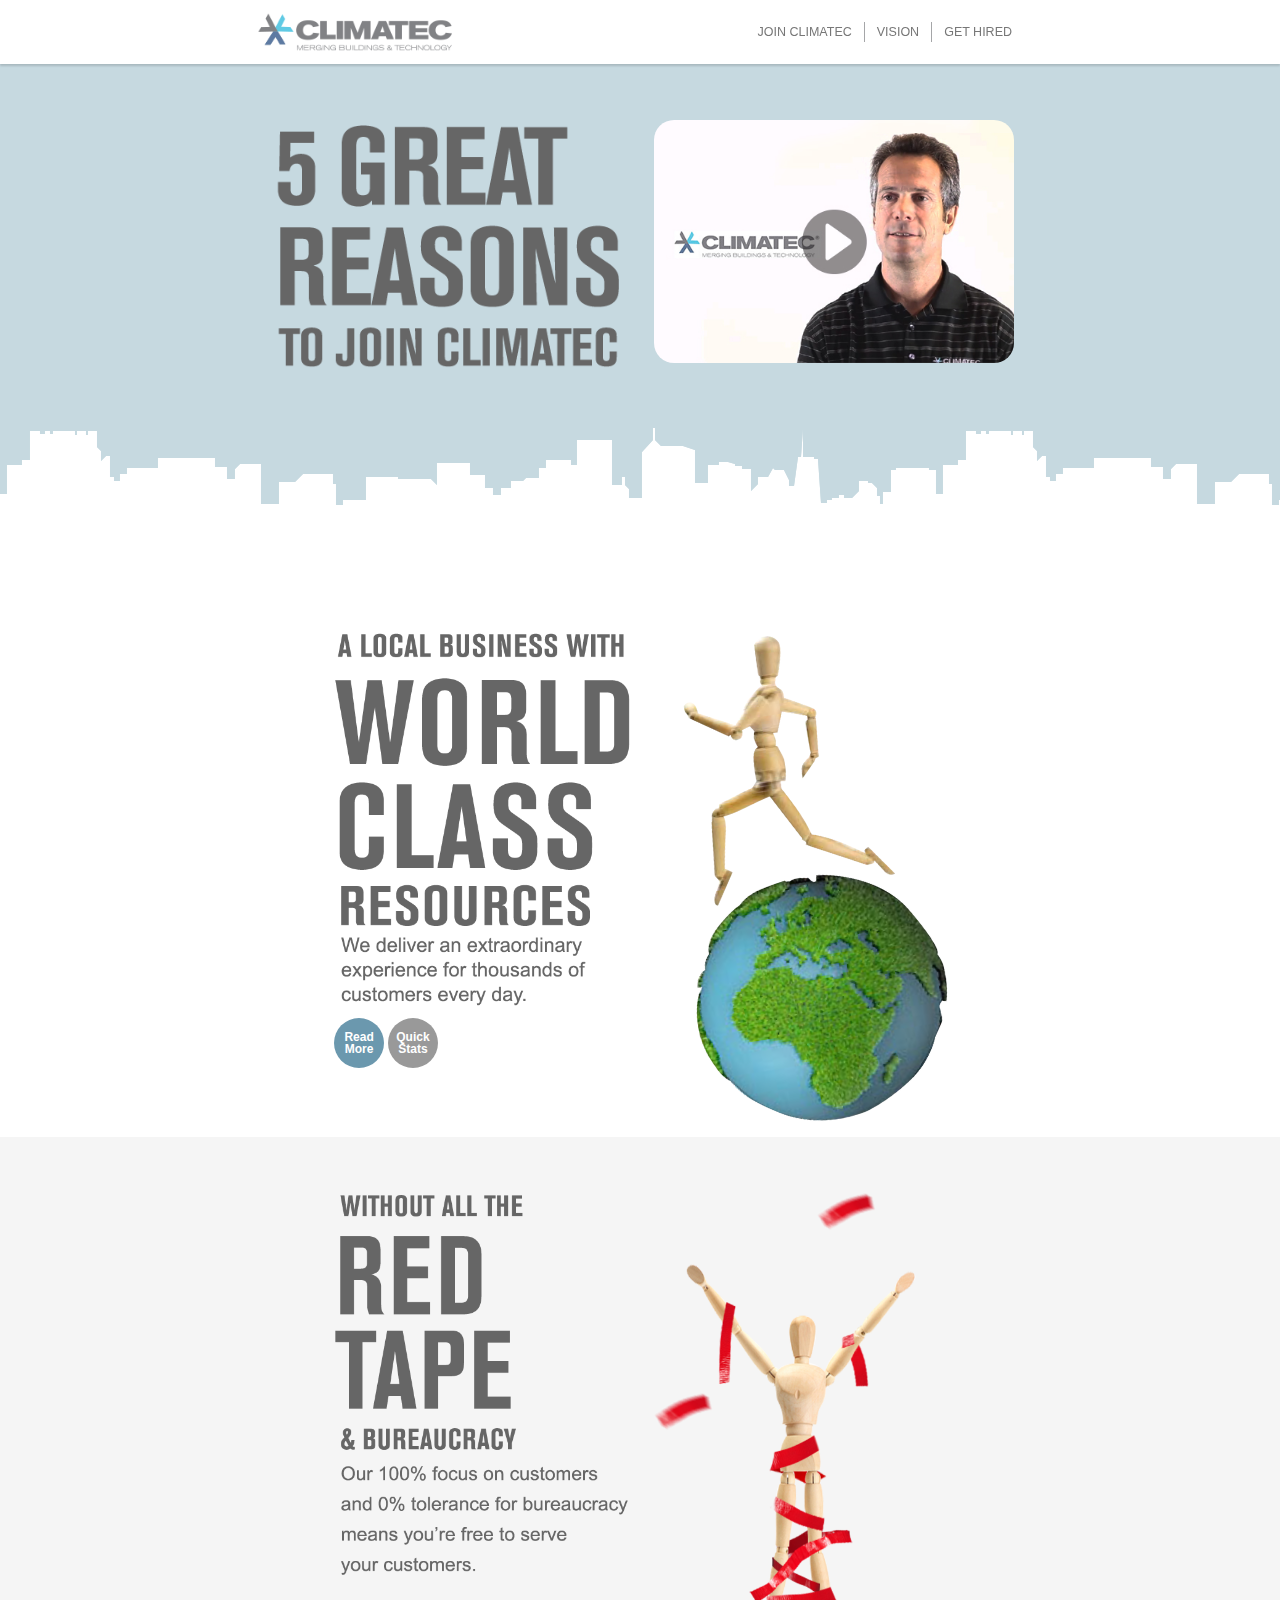
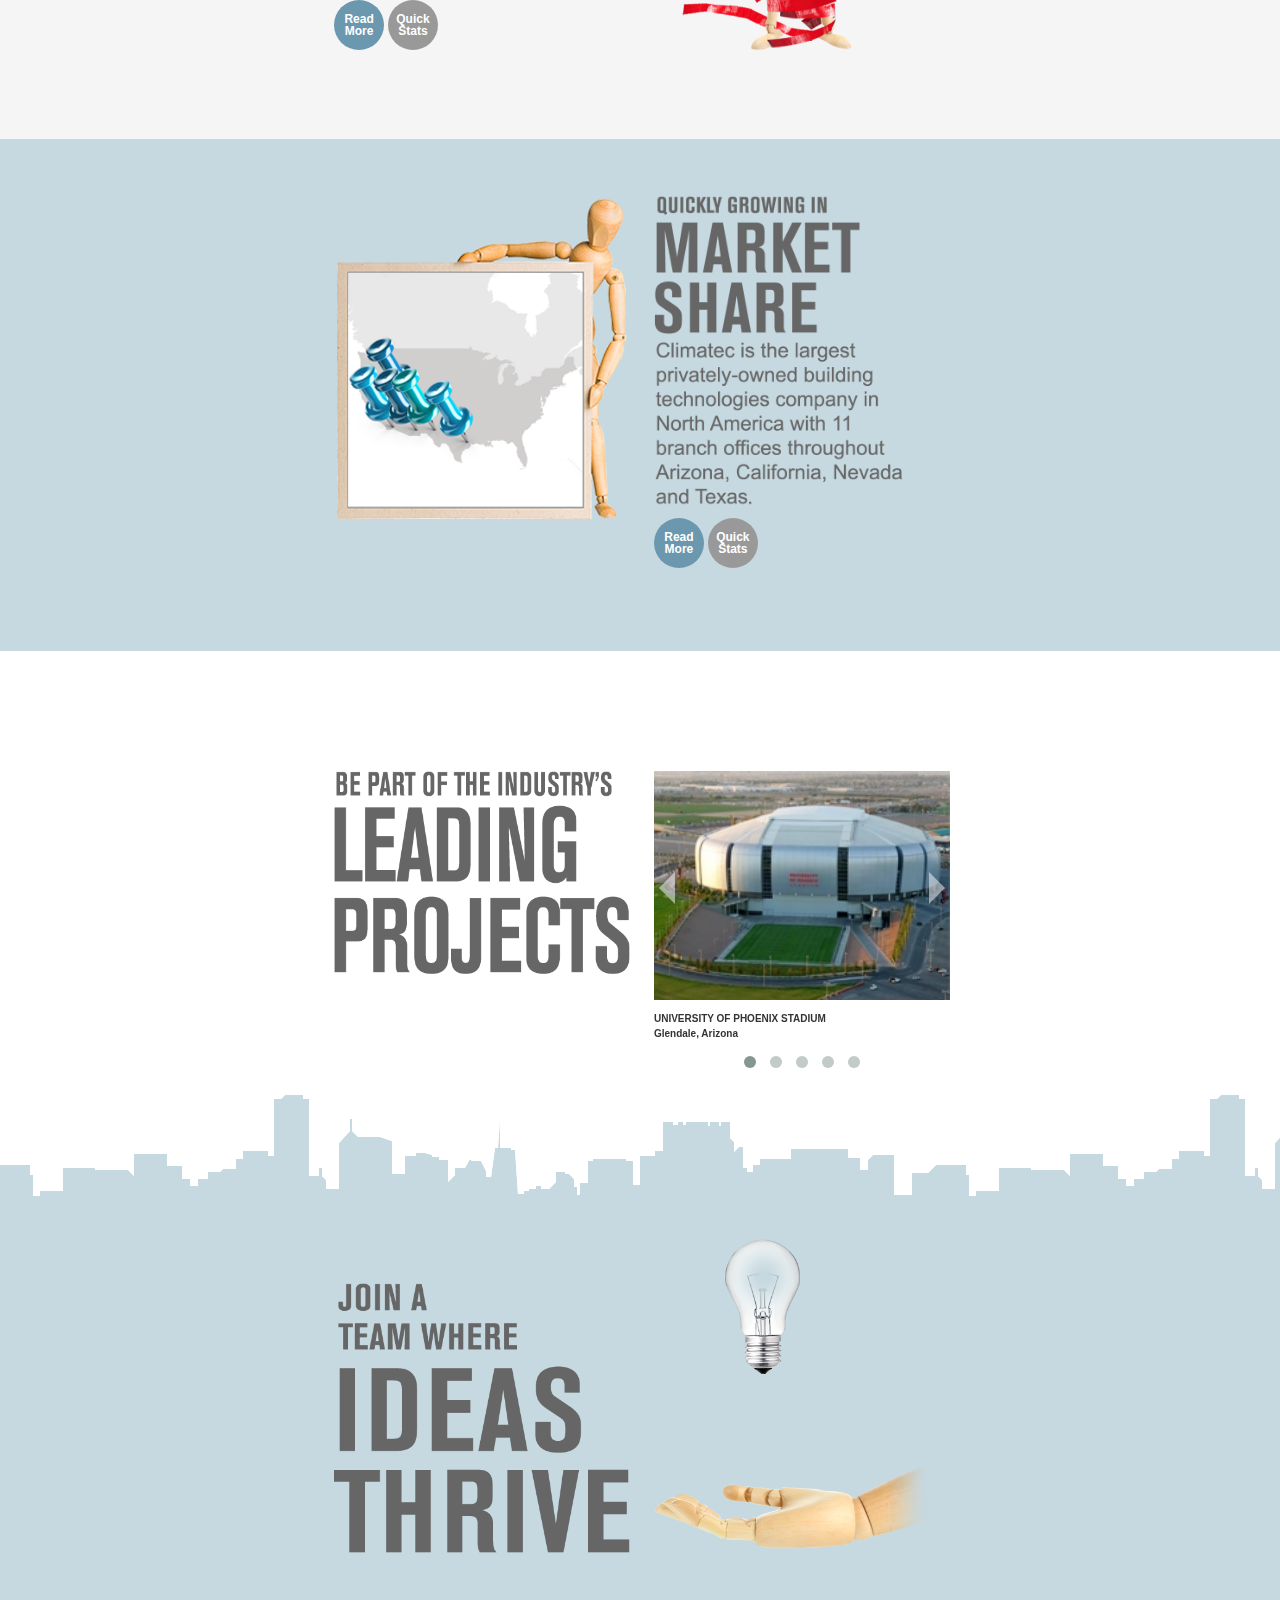
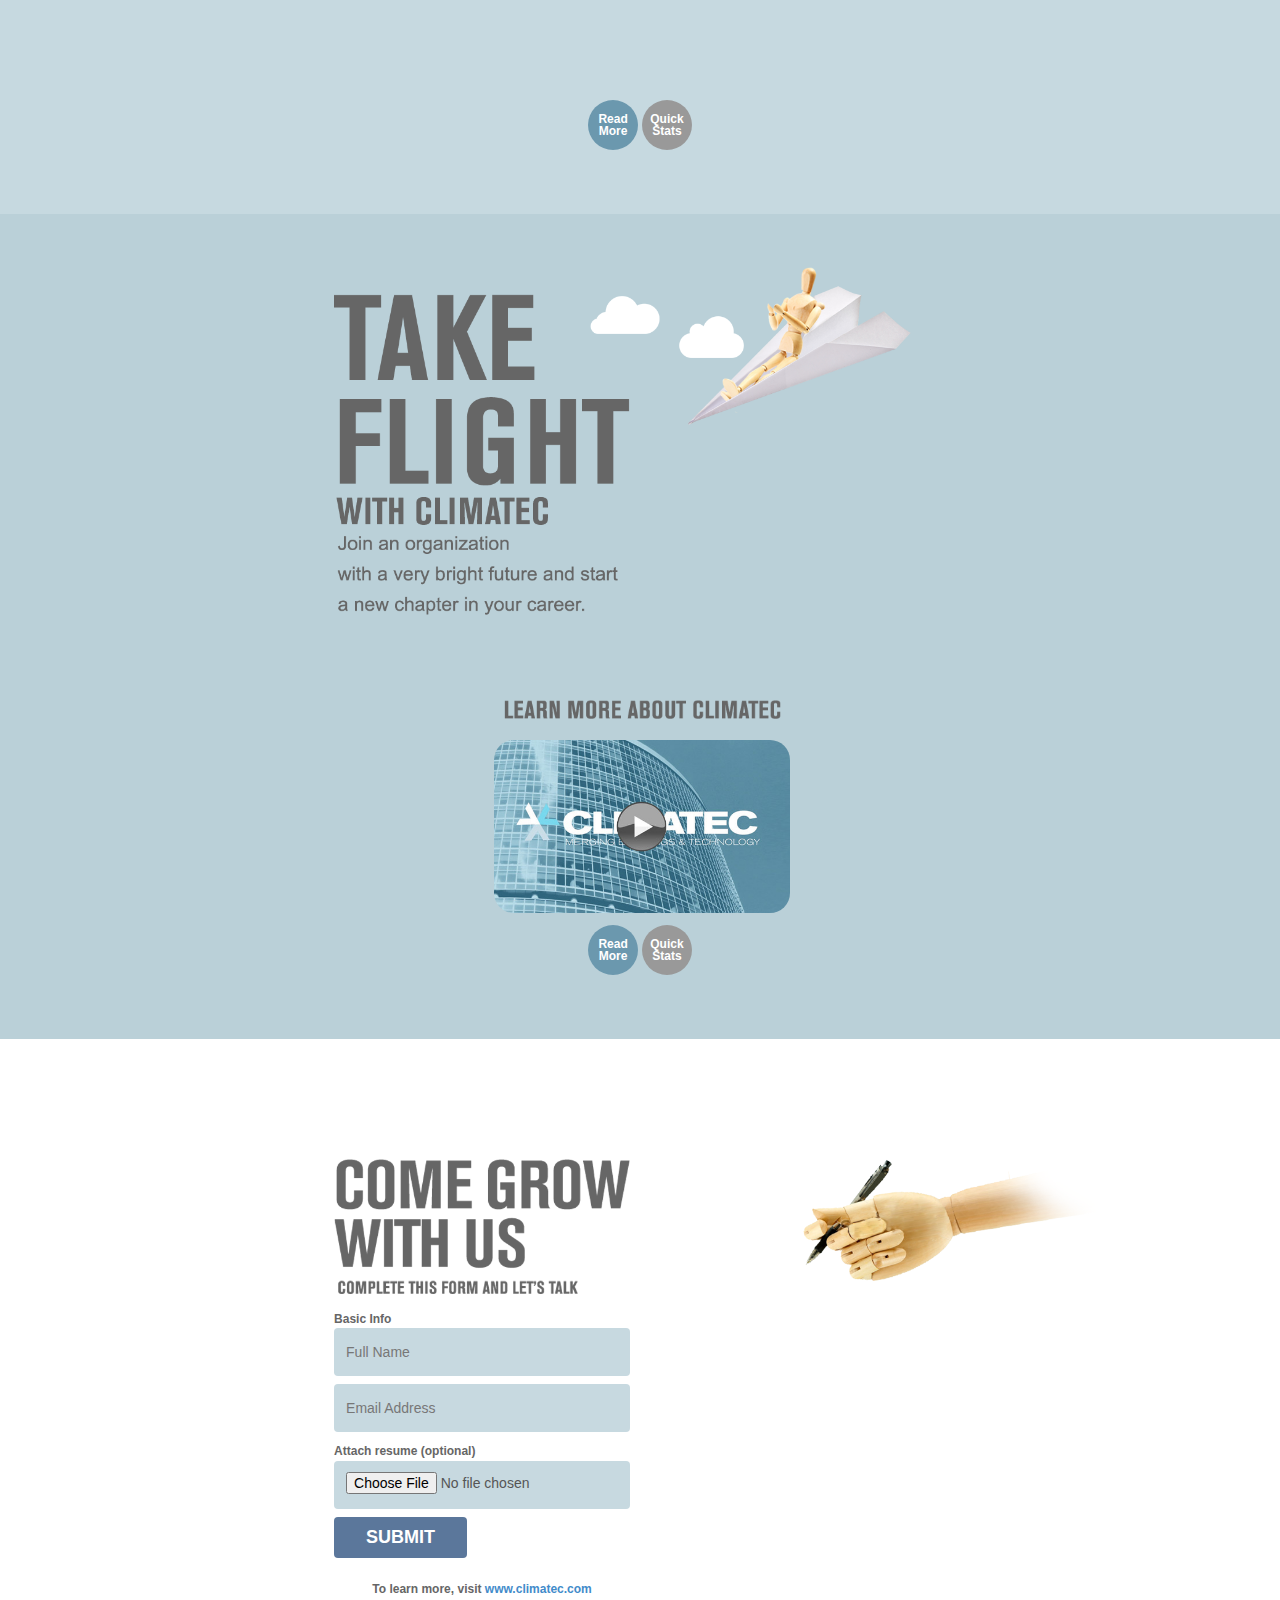
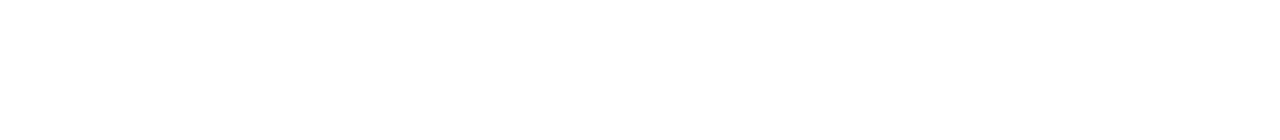
==== index.html @ d79fb928 "first commit" ====
<!doctype html>
<html lang="en">
<head>
	<meta http-equiv="Content-Type" content="text/html; charset=ISO-8859-1">
	<title>Join Climatec</title>
	<meta name="description" content="Climatec">
	<meta name="author" content="jacob debenedetto">
	<meta name="viewport" content="width=device-width, initial-scale=1, maximum-scale=1">
	<link rel="stylesheet" href="css/normalize.css">
	<link rel="stylesheet" href="css/bootstrap.min.css" media="screen">
	<link rel="stylesheet" href="css/owl.carousel.css">
	<link rel="stylesheet" href="css/owl.theme.css">
	<link rel="stylesheet" href="css/magnific-popup.css">
	<link rel="stylesheet" href="css/index.css">
	<link rel='shortcut icon' type='image/x-icon' href='img/favicon.ico' />
</head>

<!--1.Stack first slider again-->
<!--2.Remake quick stats as a popup-->
<!--3.About Climatec could be Join Climatec-->

<body id="main-body">
	<nav class="navbar navbar-default navbar-fixed-top" role="navigation">
		<div class="wrapper" style="max-width: 768px;" >
			<!-- Brand and toggle get grouped for better mobile display -->
			<div class="navbar-header">
				<button type="button" class="navbar-toggle" data-toggle="collapse" data-target="#bs-example-navbar-collapse-1">
					<span class="sr-only">Toggle navigation</span>
					<span class="icon-bar"></span>
					<span class="icon-bar"></span>
					<span class="icon-bar"></span>
				</button>
				<a href="index.html">
					<img src="img/climatec-logo.png"/>
				</a>
			</div>
			<div class="collapse navbar-collapse" id="bs-example-navbar-collapse-1">
				<ul class="nav navbar-nav">
					<li><a href="index.html">join climatec</a></li>
					<li><a href="vision.html">vision</a></li>
					<!--<li><a href="quick-stats.html">quick stats</a></li>-->
					<li><a href="#section8">get hired</a></li>
				</ul>
			</div><!-- /.navbar-collapse -->
		</div><!-- /.container-fluid -->
	</nav>
	
	<div id="skrollr-body">
		<!--1st section of website-->
		<div class="section" id="section1" data-menu-offset="-64px"
			data-bottom-top="background-position: 0px 340px;"
			data-top-bottom="background-position: 512px 340px;">
			<div class="wrapper" style="max-width: 768px;">
				<div class="half">
					<img class="fill-div" src="img/5-great-reasons.png"/>
				</div>
				<div class="half">
					<!--<a class="popup-youtube" href="https://www.youtube.com/watch?v=NnVf7t_lzao"><img class="fill-div" src="img/climatec-video2.jpg" /></a>-->
					<a class="popup-youtube" href="https://www.youtube.com/watch?v=dU8FEKuYDdw?rel=0&amp;showinfo=0"><img class="fill-div" src="img/climatec-video2.jpg" /></a>
				</div>
			</div>
		</div>
		
		<!--2nd section of website-->
		<div class="section" id="section2" data-menu-offset="-64">
			<div class="wrapper">
				<div class="half">
					<img class="fill-div" src="img/world-class.png"/>
					<a href="#small-dialog2" class="popup-with-zoom-anim tiny-button btn-blue">Read More</a>
					<a href="#stats-dialog" class="popup-with-zoom-anim tiny-button">Quick Stats</a>
					<div id="small-dialog2" class="zoom-anim-dialog mfp-hide">
						<h1>Local Business. World-Class Resources. No Red Tape.</h1>
						<p>Since 1975, Climatec has been making buildings safer, more comfortable and efficient. We are the leading provider of advanced building technologies and energy solutions for thousands of customers every day. And our dedication to delivering an extraordinary customer experience and world-class service has enabled us to become the largest privately-owned building technologies provider in the nation.</p>	
					</div>
				</div>
				<div class="half">
					<img class="fill-div" src="img/globe.png"
						data-bottom-top="transform:rotate(0deg);-ms-transform:rotate(0deg);-webkit-transform:rotate(0deg);"
						data-top-bottom="transform:rotate(-45deg);-ms-transform:rotate(-45deg);-webkit-transform:rotate(-45deg);"/>
				</div>
			</div>
		</div>
		<!--2nd (+second part) section of website-->
		<div class="section" id="section2-2" data-menu-offset="-64">
			<div class="wrapper">
				<div class="half">
					<img class="fill-div" src="img/tape-text.png"/>
					<a href="#small-dialog2" class="popup-with-zoom-anim tiny-button btn-blue">Read More</a>
					<a href="#stats-dialog" class="popup-with-zoom-anim tiny-button">Quick Stats</a>
					<div id="small-dialog2" class="zoom-anim-dialog mfp-hide">
						<h1>Local Business. World-Class Resources. No Red Tape.</h1>
						<p>Since 1975, Climatec has been making buildings safer, more comfortable and efficient. We are the leading provider of advanced building technologies and energy solutions for thousands of customers every day. And our dedication to delivering an extraordinary customer experience and world-class service has enabled us to become the largest privately-owned building technologies provider in the nation.</p>	
					</div>
				</div>
				<div class="half last-half">
					<img class="fill-tiny" src="img/tape-piece.png"
						data-bottom-top="margin: 200px 0px -200px 0px;transform:rotate(0deg);-ms-transform:rotate(0deg);-webkit-transform:rotate(0deg);"
						data-top-bottom="margin: 400px 0px -400px 0px;transform:rotate(180deg);-ms-transform:rotate(180deg);-webkit-transform:rotate(180deg);"/>
					<img class="fill-tiny" src="img/tape-piece.png"
						data-bottom-top="margin: 0px -100px 0px 100px;transform:rotate(0deg);-ms-transform:rotate(0deg);-webkit-transform:rotate(0deg);"
						data-top-bottom="margin: 200px -100px -200px 100px;transform:rotate(-180deg);-ms-transform:rotate(-180deg);-webkit-transform:rotate(-180deg);"/>
					<img class="fill-div" src="img/tape3.png"/>
				</div>
			</div>
		</div>
		
		<!--3rd section of website-->
		<div class="section" id="section3" data-menu-offset="-64">
			<div class="wrapper">
				<div class="half">
					<img class="fill-div" src="img/chart-2.png"/>
				</div>
				<div class="half">
					<img class="fill-div" src="img/market-share.png"
						data-bottom-top="width: 90%"
						data-top-bottom="width: 100%"/>
					<a href="#small-dialog3" class="popup-with-zoom-anim tiny-button btn-blue">Read More</a>
					<a href="#stats-dialog" class="popup-with-zoom-anim tiny-button">Quick Stats</a>
					<div id="small-dialog3" class="zoom-anim-dialog mfp-hide">
						<h1>Extraordinary service. Market leader. Customers for life.</h1>
						<p>When it comes to our line of work, even the smallest part can make a big difference. Climatec uses nothing but the best products from the world�s leading manufacturers. We pride ourselves on developing creative custom solutions through innovative designs and techniques. And because we�re a local, privately owned company, there�s no bureaucracy and you are free to serve your customers how you see fit.</p>
					</div>
				</div>
			</div>
		</div>
		
		<!--4th section of website-->
		<div class="section" id="section4" data-menu-offset="-64"
			data-bottom-top="background-position: 0px 380px;"
			data-top-bottom="background-position: 512px 380px;">
			<div class="wrapper">
				<div class="half">
					<img class="fill-div" src="img/leading-projects.png"/>
				</div>
				<div class="half">
					<div class="owl-demo" class="owl-carousel">
						<div class="item">
							<img class="fill-div" src="img/stadium.jpg"/>
							<span>UNIVERSITY OF PHOENIX STADIUM</span><br>
							<span>Glendale, Arizona</span>
						</div>
						<div class="item">
							<img class="fill-div" src="img/nasa-building.jpg"/>
							<span>NASA Building 20</span><br>
							<span>Houston, TX</span>
						</div>
						<div class="item">
							<img class="fill-div" src="img/george-bush-building.jpg"/>
							<span>George Bush Intercontinental Airport</span><br>
							<span>Houston, TX</span>
						</div>
						<div class="item">
							<img class="fill-div" src="img/healthcare-banner.jpg"/>
							<span>Banner Health Systems</span><br>
							<span>Phoenix, AZ</span>
						</div>
						<div class="item">
							<img class="fill-div" src="img/poway-banner.jpg"/>
							<span>Poway Unified School District</span><br>
							<span>San Diego, CA</span>
						</div>
					</div>
				</div>
			</div>
		</div>
		
		<!--5th section of website-->
		<div class="section" id="section5" data-menu-offset="-64">
			<div class="wrapper">
				<div class="half">
					<img class="fill-div" src="img/ideas-thrive.png"/>
				</div>
				<div class="half">
					<img class="fill-div" src="img/bulb.png"
						data-bottom-top="margin: -15% 0% 15%;"
						data-top-bottom="margin: 15% 0% -15%;"/>
					<img class="fill-div" src="img/hand.png"
						data-bottom-top="margin: -50% 0% 50%;"
						data-top-bottom="margin: -55% 0% 55%;"/>
				</div>
				<a href="#small-dialog5" class="popup-with-zoom-anim tiny-button btn-blue">Read More</a>
				<a href="#stats-dialog" class="popup-with-zoom-anim tiny-button">Quick Stats</a>
				<div id="small-dialog5" class="zoom-anim-dialog mfp-hide">
					<h1>Join a team where ideas thrive.</h1>
					<p>At Climatec, we place tremendous day-to-day control in our field offices. Our aim is to provide our sales and operations teams with all of the information, tools and training needed to exceed customer expectations - and then get out of the way and let them thrive.</p>
				</div>
			</div>
		</div>
		
		<!--6th section of website-->
		<div class="section" id="section6" data-menu-offset="-64">
			<div class="wrapper">
				<div class="half">
					<img class="fill-div" src="img/take-flight.png"/>
				</div>
				<div class="half">
					<img class="fill-div" src="img/clouds.png"
						data-bottom-top="margin: 0% 50% 0% -50%;"
						data-top-bottom="margin: 0% -50%  0% 50%;"/>
					<img class="fill-div" src="img/plane.png"
						data-bottom-top="margin: -100% 0% 0% 0%;"
						data-top-bottom="margin: -25% 0% -25% -100%;"/>
				</div>
				<div class="half" style="margin-top: 64px;">
					<img src="img/learn-more.png" style="max-width: 100%;"/>
					<a class="popup-youtube" href="https://www.youtube.com/watch?v=NnVf7t_lzao"><img class="fill-div" src="img/climatec-video.jpg" style="border-radius: 20px;" /></a>
				</div><br>
				
				<a href="#small-dialog6" class="popup-with-zoom-anim tiny-button btn-blue">Read More</a>
				<a href="#stats-dialog" class="popup-with-zoom-anim tiny-button">Quick Stats</a>
				<!--<a class="popup-with-zoom-anim" href="#small-dialog6"><img src="img/toggle.png"/></a>
				<a href="quick-stats.html"><img src="img/toggle2.png"/></a>-->
				<div id="small-dialog6" class="zoom-anim-dialog mfp-hide">
					<h1>Join an organization with a very bright future </h1>
					<p>We have built an organization with a very bright future. If you�re ready for an exciting new chapter in your career, we�d enjoy the chance to meet you, learn about your aspirations, and share more about the business we�re building called Climatec.</p>
				</div>
			</div>
		</div>
		
		<!--7th section of website-->
		<!--<div class="section" id="section7" data-menu-offset="-64">
			<div class="wrapper">
					<img class="fill-div" src="img/quick-stats.png"/>
			</div>
		</div>-->
		
		<!--8th section of website-->
		<div class="section" id="section8" data-menu-offset="-64">
			<div class="wrapper">
				<div class="half">
					<img class="fill-div" src="img/grow.png"/>
					<form enctype="multipart/form-data" action="php/mail.php" method="POST" >
						<span>Basic Info</span>
						<input type="text" class="form-control" placeholder="Full Name" name="name"/>
						<input type="email" class="form-control" placeholder="Email Address" name="email"/>
						<span>Attach resume (optional)</span>
						<input type="hidden" name="MAX_FILE_SIZE" value="10000000" />
						<input type="file" class="form-control" name="uploaded_file" placeholder="resume"/>
						<button type="submit" value="Send File" class="btn btn-default">Submit</button>
					</form>
					<br/><span>To learn more, visit <a href="http://www.climatec.com" target="_blank">www.climatec.com</a></span>
				</div>
				<div class="half">
					<img class="fill-div" src="img/pen.png"
						data-bottom-top="margin: 0% -50%  0% 50%; transform:rotate(0deg);-ms-transform:rotate(0deg);-webkit-transform:rotate(0deg);"
						data-top-bottom="margin: 0% 25% 0% -25%; transform:rotate(-30deg);-ms-transform:rotate(-30deg);-webkit-transform:rotate(-30deg);"/>
				</div>
			</div>
		</div>
		
		<!--Quick stats link-->
		<div id="stats-dialog" class="zoom-anim-dialog mfp-hide">
			<img src="img/quick-stats2.png" />
		</div>
	</div>
	
	<!--Scripts-->
	<script type="text/javascript" src="js/jquery-2.1.0.js"></script>
	<script type="text/javascript" src="js/bootstrap.min.js"></script>
	<script type="text/javascript" src="js/skrollr.min.js"></script>
	<script type="text/javascript" src="js/owl.carousel.min.js"></script>
	<script type="text/javascript" src="js/magnific-popup.js"></script>
	<script type="text/javascript" src="js/jquery.placeholder.js"></script>
	<script type="text/javascript">
		var s = skrollr.init({});
		
		$(document).ready(function() {
			$('.nav a').on('click', function(){
				$(".navbar-toggle").click() //bootstrap 3.x by Richard
			});
			$(".owl-demo").owlCarousel({
				navigation : true,
				slideSpeed : 300,
				paginationSpeed : 400,
				navigationText: ["", ""],
				pagination: true,
				navigation : true,
				autoPlay: true,
				singleItem : true
			});
			if(/Android|webOS|iPhone|iPad|iPod|BlackBerry|IEMobile|Opera Mini/i.test(navigator.userAgent) ) {
				s.destroy();
				$('head').append('<link href="css/index-mobile.css" rel="stylesheet"/>');
			}
			$('input, textarea').placeholder();
			s.refresh($("#skrollr-body"));
		});
		$( window ).resize(function() { s.refresh(); });
		s.refresh($("#skrollr-body"));
	</script>
</body>
</html>
---- css/index.css ----
/*
 *  (c) YanoCreative 2014
 *  
  */

html { background-color: #FFF; }
body { background-color: #FFF; overflow-x: hidden; font-family:Arial, Helvetica, sans-serif; }

.wrapper {
  max-width: 640px; /*776 old*/ /*08-05-2014: was 728*/
  margin: 0px auto;
  text-align: center;
}
.wrapper2 {
  max-width: 768px;
  margin: 0px auto;
  text-align: center;
}

#skrollr-body {
  height: 100%;
  position: relative;
  min-height: 1px;
  width: 100%;
}

/*Section styles*/
.section {
  background-color: #c6d9e0;
  background-image: url("../img/city-background-white.png");
  background-repeat: repeat-x;
  text-align: center;
  padding: 56px 64px 0px;
  margin: 64px 0px 0px;
  text-align: left;
  min-height: 512px;
  -webkit-touch-callout: none;-webkit-user-select: none;-khtml-user-select: none;-moz-user-select: none;-ms-user-select: none;user-select: none;
}
.section .half { vertical-align: top; display: inline-block; padding: 0px 12px; margin-right: -4px; width: 50%; }
.section .half img { margin: 0px 0px 12px 0px; }
.section .fill-div { width: 100%; }
.section .fill-tiny { width: 20%; }
.section .half-center { display: inline-block; padding: 0px 12px; width: 50%; }
#mobile-fact2 { display: none; }

#section1 .half:nth-of-type(1) { width: 50%; }
#section1 .half:nth-of-type(2) { width: 50%; }
#section1 .half:nth-of-type(2) img { border-radius: 20px; }
#section2 { background: #FFF; margin-top: 0px; }
#section2 .half { text-align: left; }
#section2-2 { background: #f5f5f5; margin-top: 0px; padding-bottom: 64px; }
#section2-2 .half { text-align: left;}
#section3 { background-image: none; padding-bottom: 64px; margin-top: 0px;}
#section3 .half { text-align: left; }
#section4 { background: #FFF; }
#section4 { background-image: url("../img/city-background-blue.png"); background-repeat: repeat-x;}
#section4 .owl-carousel .owl-wrapper-outer { overflow: hidden; }
#section5 { background-image: none; margin-top: 0px; padding-bottom:64px; }
#section6 { background-image: none; background-color:#bad0d8; margin-top: 0px; padding-top: 80px; padding-bottom: 64px; }
#section7 { background-image: none; background-color:#bad0d8; margin-top: 0px; padding-top: 80px; padding-bottom: 64px; }
#section7 img { max-width: 100%;}
#section8 { background: #FFF; padding-bottom: 64px; }
#section8 span { color:#666; font-size: 12px; font-weight: bold; }


h1 { margin: 0px; text-transform: uppercase; font-size: 90px; font-weight: bold; line-height: 80px; color: #666666; }
h2 { margin: 0px; text-transform: uppercase; font-size: 28px; font-weight: bold; color: #666666; }
p { margin: 12px; font-size: 16px; font-family: "Arial", Gadget, sans-serif; color: #666666; }

.tiny-button, .tiny-button:hover {
  display: inline-block;
  width: 50px; height: 50px;
  vertical-align: middle;
  text-align: center;
  border-radius: 50%;
  background-color: #999;
  text-decoration: none;
  color: #FFF;
  line-height: 12px;
  font-size: 12px;
  font-weight: bold;
  padding-top:13px;
  vertical-align: top;
}
.btn-blue { background-color: #6b98ae; }
/*.tiny-button:hover { background-color: transparent; border: 1px solid #999; text-decoration: none; color:#999; font-weight: bold; }*/


/*Bootstrap alterations*/
.navbar {  margin: 0px; background-color: #FFF; border: none; box-shadow: 0px 2px 2px rgba(0,0,0,0.15); -webkit-box-shadow: 0px 2px 2px rgba(0,0,0,0.15); -moz-box-shadow:  0px 2px 2px rgba(0,0,0,0.15); }
.navbar .wrapper {  padding: 12px 0px;  }
.navbar-header { text-align: left;}
.navbar-collapse { border: none; text-align: right;  }
.navbar-toggle { margin: 3px 0px 0px 0px; border: none;  }
.navbar-default .navbar-toggle:hover, .navbar-default .navbar-toggle:focus { background-color: transparent; opacity: 0.25; }
.navbar img { max-height: 40px; width: auto; }
.navbar ul { padding-top: 10px; min-height: 40px; float: right;  }
.navbar ul li:first-child { border: none; }
.navbar ul li { border-left: 1px solid #a5a6a8; padding: 0px 12px; }
.navbar ul li a { text-transform: uppercase; font-size: 12.5px; padding: 0px; font-family: "Arial", Gadget, sans-serif; }
form { text-align: left;}
.form-control { vertical-align: middle; height: 48px; line-height: 32px; background-color: #c7d9e0; border: none; box-shadow: none; margin-bottom: 8px; }
input[type="file"].form-control { height: 48px; line-height: 32px;  }
.btn-default { background-color: #5b779b; border: none; color:#FFF; font-size: 18px; text-transform: uppercase; font-weight: bold; padding: 8px 32px; }


/*owl overrides*/
/*.owl-wrapper .item img{ display: block; width: 100%; height: auto; }*/
.owl-carousel .owl-wrapper-outer {
  overflow: visible;
  text-align: left;
  font-size: 10px;
  font-weight: bold;
}
.owl-wrapper .owl-demo { width: 100%; text-align: left; }
.owl-theme .owl-controls .owl-buttons div { border-radius: 0px; background-color: transparent; padding: 0px; }
.owl-next, .owl-prev { position: absolute; bottom: 55%;  }
.owl-next {
  right: 0px;
  width: 0;
  height: 0;
  border-style: solid;
  border-width: 16px 0 16px 16px;
  border-color: transparent transparent transparent #ffffff;
}
.owl-prev {
  left: 0px;
  width: 0;
  height: 0;
  border-style: solid;
  border-width: 16px 16px 16px 0;
  border-color: transparent #ffffff transparent transparent;
}

/*Magnific Popup Override*/
.zoom-anim-dialog {
  background-color: rgba(114,158,197,0.9);
  border-radius: 20px;
  -webkit-border-radius: 20px;
  -moz-border-radius: 20px;
  padding:20px 30px;
  text-align:left;
  max-width: 640px;
  margin:40px auto;
  position:relative
}
.zoom-anim-dialog h1 { color: #FFF; font-size: 18px; line-height: 32px; }
.zoom-anim-dialog p  { color: #FFF; font-size: 16px; line-height: 32px; margin: 0; }
.mfp-close-btn-in .mfp-close,.mfp-close-btn-in .mfp-close:hover { border-radius: 50%; -webkit-border-radius: 50%; -moz-border-radius: 50%; background-color: #FFF; border: 2px solid #29667d; margin: 20px -22px 0px 0px; width: 44px; height: 44px; opacity: 1; font-weight: bold; font-size: 44px; color: #29667d;}
.mfp-close-btn-in .mfp-close:hover { opacity: 0.5; }
#stats-dialog.zoom-anim-dialog { background-color: #FFF; }
#stats-dialog.zoom-anim-dialog img { max-width: 100%; }

/*Media Queries*/
 /*Bootstrap dropdown nav*/
@media(max-width:799px){
  .navbar .wrapper { padding: 12px; }
  .navbar ul { width: 100%; text-align: center }
  .navbar ul li { border: none; border-top: 1px solid #efefef; margin-right: 32px; }
  .navbar ul li a { padding: 8px;  }
  .navbar ul li:hover { background-color: #f5f5f5; border-radius: 8px; -webkit-border-radius: 8px; -moz-border-radius: 8px;}
  .mfp-close-btn-in .mfp-close,.mfp-close-btn-in .mfp-close:hover { margin: -22px 20px 8px 8px;}
  /*.owl-carousel .owl-wrapper-outer { overflow: hidden; }*/
  #section2 .wrapper { padding: 32px; }
}
@media(max-width:640px){
  #section2 .owl-item { padding-bottom: 32px; margin-bottom: 32px; }
  #section2 .owl-item:first-of-type { border-bottom: 1px solid #e5e5e5; }
  /*.mobile-fact2 { display: inline-block; }*/
  #section2 .wrapper { padding: 0px; }
}
@media(max-width:480px){
  .section { padding: 96px 48px 0px; margin: 0px; }
  .section .half { padding: 0px 0px 0px 0px; display: block; margin: 0px auto; width: 100%; text-align: center; }
  #section1 .half:nth-of-type(1) { width: 100%; }
  #section1 .half:nth-of-type(2) { width: 100%; }
  #section2, #section2-2 { padding-bottom: 64px; }
  #section3 { padding-top: 48px; }
  .zoom-anim-dialog h1 { color: #FFF; font-size: 16px; line-height: 24px; }
  .zoom-anim-dialog p  { color: #FFF; font-size: 14px; line-height: 24px; margin: 0; }
  #section5 .half:nth-of-type(1) { width: 100%; }
  #section5 .half:nth-of-type(1) { width: 100%; }
  #section7 { padding: 80px 16px;}
  #section8 .half:nth-of-type(2) { display: none; }
  .owl-carousel .owl-wrapper-outer { overflow: hidden; }
}
---- css/index-mobile.css ----
/*
 *  (c) YanoCreative 2014
 *  
  */

#section1 { background-position: 0px 380px; /*was 380*/}
#section2-2 .last-half img:nth-of-type(1) { margin: 200px 0px -200px 0px;transform:rotate(30deg);-ms-transform:rotate(30deg);-webkit-transform:rotate(30deg); }
#section2-2 .last-half img:nth-of-type(2) { margin: 0px -100px 0px 100px;transform:rotate(-30deg);-ms-transform:rotate(-30deg);-webkit-transform:rotate(-30deg); }
#section4 { background-position: 0px 380px; }
#section5 img:nth-of-type(1) { margin: -24px 0px 0px 0px; }
#section5 img:nth-of-type(2) { margin: -120px 0px 80px 0px; }
#section6 img:nth-of-type(1) { margin: 0px 0px 24px 0px; }
#section6 img:nth-of-type(2) { margin: -300px 0px -150px 0px; }
@media(max-width:480px){
  #section1 { background-position: 0px 420px; padding-bottom: 96px;  }
  #section4 { background-position: 0px 520px; padding-bottom: 96px; }
  #red-tape { margin: 80px 0px; }
}
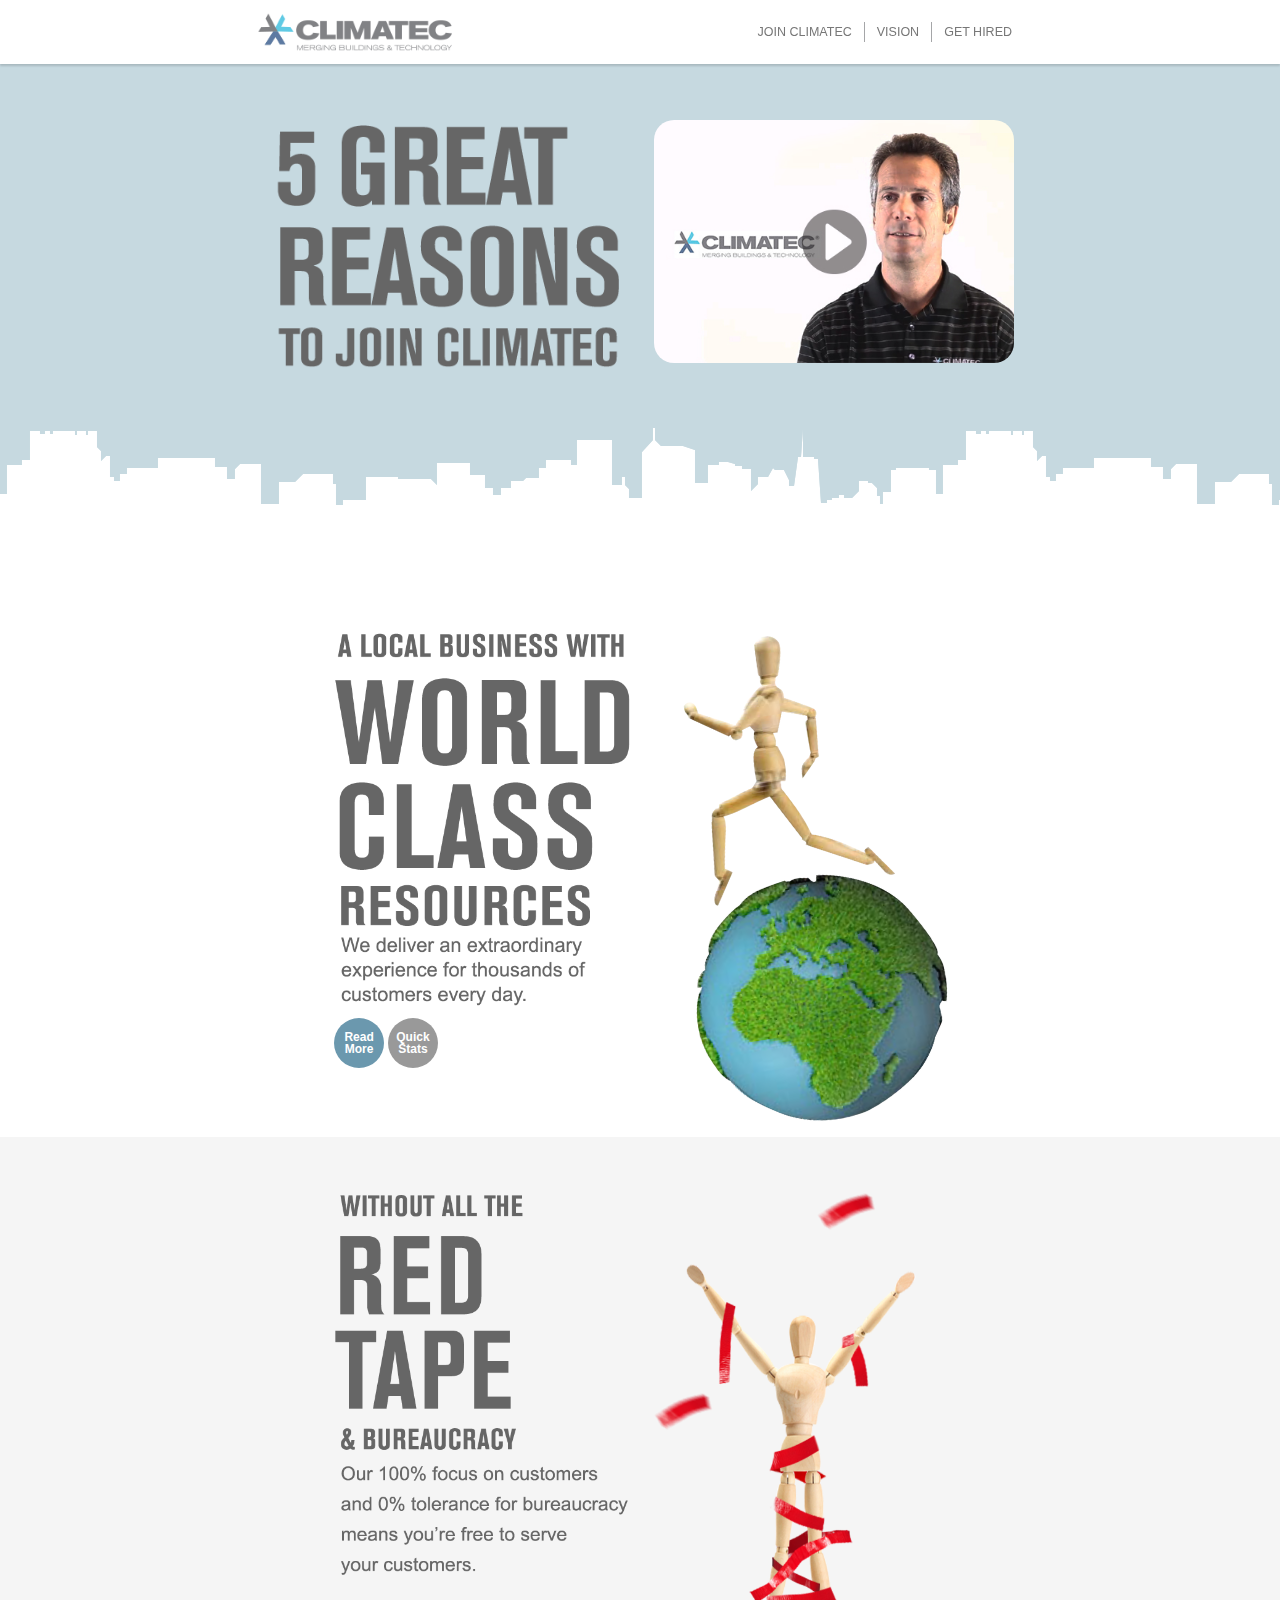
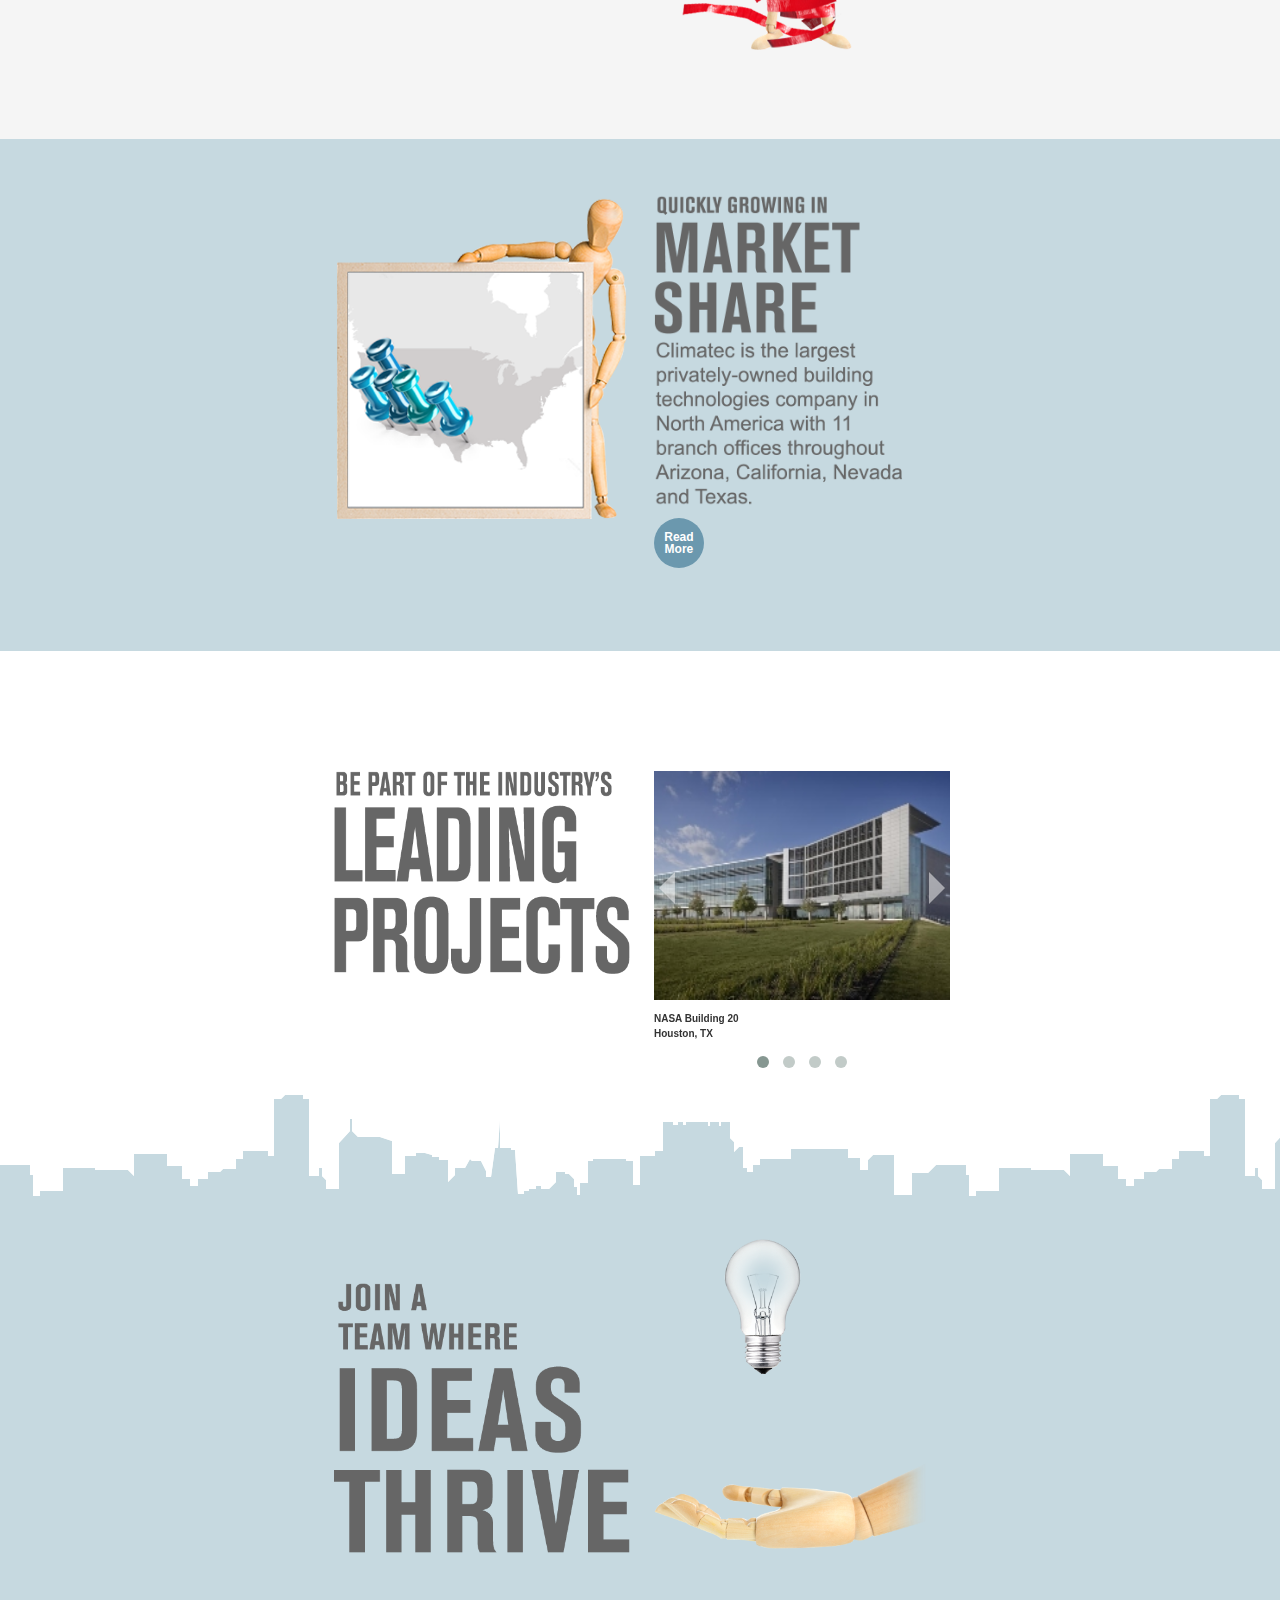
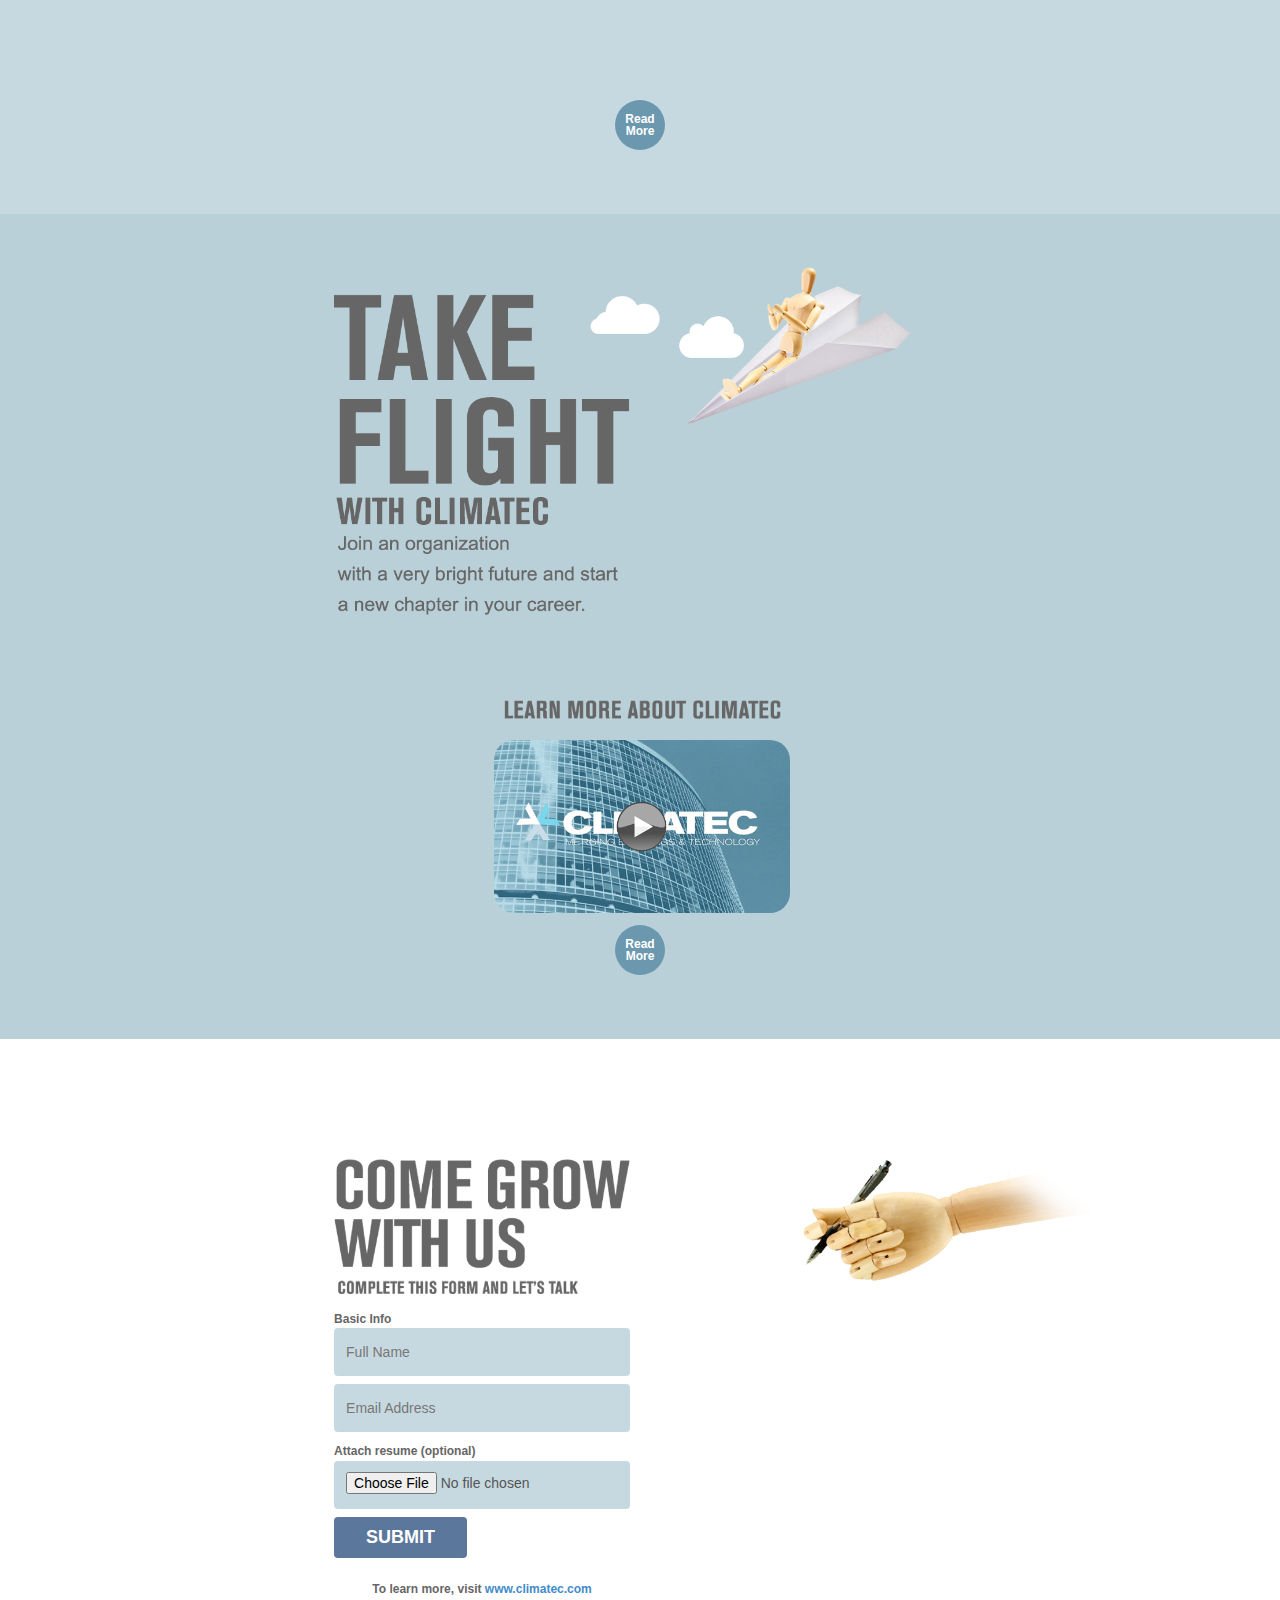
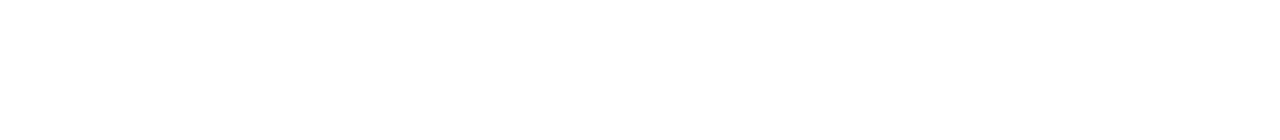
==== commit 5fabaef6: "update content to match Bosch ownership" ====
--- a/index.html
+++ b/index.html
@@ -70,7 +70,7 @@
 					<a href="#stats-dialog" class="popup-with-zoom-anim tiny-button">Quick Stats</a>
 					<div id="small-dialog2" class="zoom-anim-dialog mfp-hide">
 						<h1>Local Business. World-Class Resources. No Red Tape.</h1>
-						<p>Since 1975, Climatec has been making buildings safer, more comfortable and efficient. We are the leading provider of advanced building technologies and energy solutions for thousands of customers every day. And our dedication to delivering an extraordinary customer experience and world-class service has enabled us to become the largest privately-owned building technologies provider in the nation.</p>	
+						<p>Since 1975, Climatec has been making buildings safer, more comfortable and efficient. We are the leading provider of advanced building technologies and energy solutions for thousands of customers every day. Our dedication to delivering an extraordinary customer experience and world-class service has enabled us to become part of the Bosch family and the largest privately-owned building technologies provider in the nation.</p>
 					</div>
 				</div>
 				<div class="half">
@@ -85,8 +85,8 @@
 			<div class="wrapper">
 				<div class="half">
 					<img class="fill-div" src="img/tape-text.png"/>
-					<a href="#small-dialog2" class="popup-with-zoom-anim tiny-button btn-blue">Read More</a>
-					<a href="#stats-dialog" class="popup-with-zoom-anim tiny-button">Quick Stats</a>
+					<!--<a href="#small-dialog2" class="popup-with-zoom-anim tiny-button btn-blue">Read More</a>
+					<a href="#stats-dialog" class="popup-with-zoom-anim tiny-button">Quick Stats</a>-->
 					<div id="small-dialog2" class="zoom-anim-dialog mfp-hide">
 						<h1>Local Business. World-Class Resources. No Red Tape.</h1>
 						<p>Since 1975, Climatec has been making buildings safer, more comfortable and efficient. We are the leading provider of advanced building technologies and energy solutions for thousands of customers every day. And our dedication to delivering an extraordinary customer experience and world-class service has enabled us to become the largest privately-owned building technologies provider in the nation.</p>	
@@ -115,7 +115,7 @@
 						data-bottom-top="width: 90%"
 						data-top-bottom="width: 100%"/>
 					<a href="#small-dialog3" class="popup-with-zoom-anim tiny-button btn-blue">Read More</a>
-					<a href="#stats-dialog" class="popup-with-zoom-anim tiny-button">Quick Stats</a>
+					<!--<a href="#stats-dialog" class="popup-with-zoom-anim tiny-button">Quick Stats</a>-->
 					<div id="small-dialog3" class="zoom-anim-dialog mfp-hide">
 						<h1>Extraordinary service. Market leader. Customers for life.</h1>
 						<p>When it comes to our line of work, even the smallest part can make a big difference. Climatec uses nothing but the best products from the world�s leading manufacturers. We pride ourselves on developing creative custom solutions through innovative designs and techniques. And because we�re a local, privately owned company, there�s no bureaucracy and you are free to serve your customers how you see fit.</p>
@@ -134,11 +134,11 @@
 				</div>
 				<div class="half">
 					<div class="owl-demo" class="owl-carousel">
-						<div class="item">
-							<img class="fill-div" src="img/stadium.jpg"/>
-							<span>UNIVERSITY OF PHOENIX STADIUM</span><br>
-							<span>Glendale, Arizona</span>
-						</div>
+						<!--<div class="item">-->
+							<!--<img class="fill-div" src="img/stadium.jpg"/>-->
+							<!--<span>UNIVERSITY OF PHOENIX STADIUM</span><br>-->
+							<!--<span>Glendale, Arizona</span>-->
+						<!--</div>-->
 						<div class="item">
 							<img class="fill-div" src="img/nasa-building.jpg"/>
 							<span>NASA Building 20</span><br>
@@ -179,7 +179,7 @@
 						data-top-bottom="margin: -55% 0% 55%;"/>
 				</div>
 				<a href="#small-dialog5" class="popup-with-zoom-anim tiny-button btn-blue">Read More</a>
-				<a href="#stats-dialog" class="popup-with-zoom-anim tiny-button">Quick Stats</a>
+				<!--<a href="#stats-dialog" class="popup-with-zoom-anim tiny-button">Quick Stats</a>-->
 				<div id="small-dialog5" class="zoom-anim-dialog mfp-hide">
 					<h1>Join a team where ideas thrive.</h1>
 					<p>At Climatec, we place tremendous day-to-day control in our field offices. Our aim is to provide our sales and operations teams with all of the information, tools and training needed to exceed customer expectations - and then get out of the way and let them thrive.</p>
@@ -207,7 +207,7 @@
 				</div><br>
 				
 				<a href="#small-dialog6" class="popup-with-zoom-anim tiny-button btn-blue">Read More</a>
-				<a href="#stats-dialog" class="popup-with-zoom-anim tiny-button">Quick Stats</a>
+				<!--<a href="#stats-dialog" class="popup-with-zoom-anim tiny-button">Quick Stats</a>-->
 				<!--<a class="popup-with-zoom-anim" href="#small-dialog6"><img src="img/toggle.png"/></a>
 				<a href="quick-stats.html"><img src="img/toggle2.png"/></a>-->
 				<div id="small-dialog6" class="zoom-anim-dialog mfp-hide">
